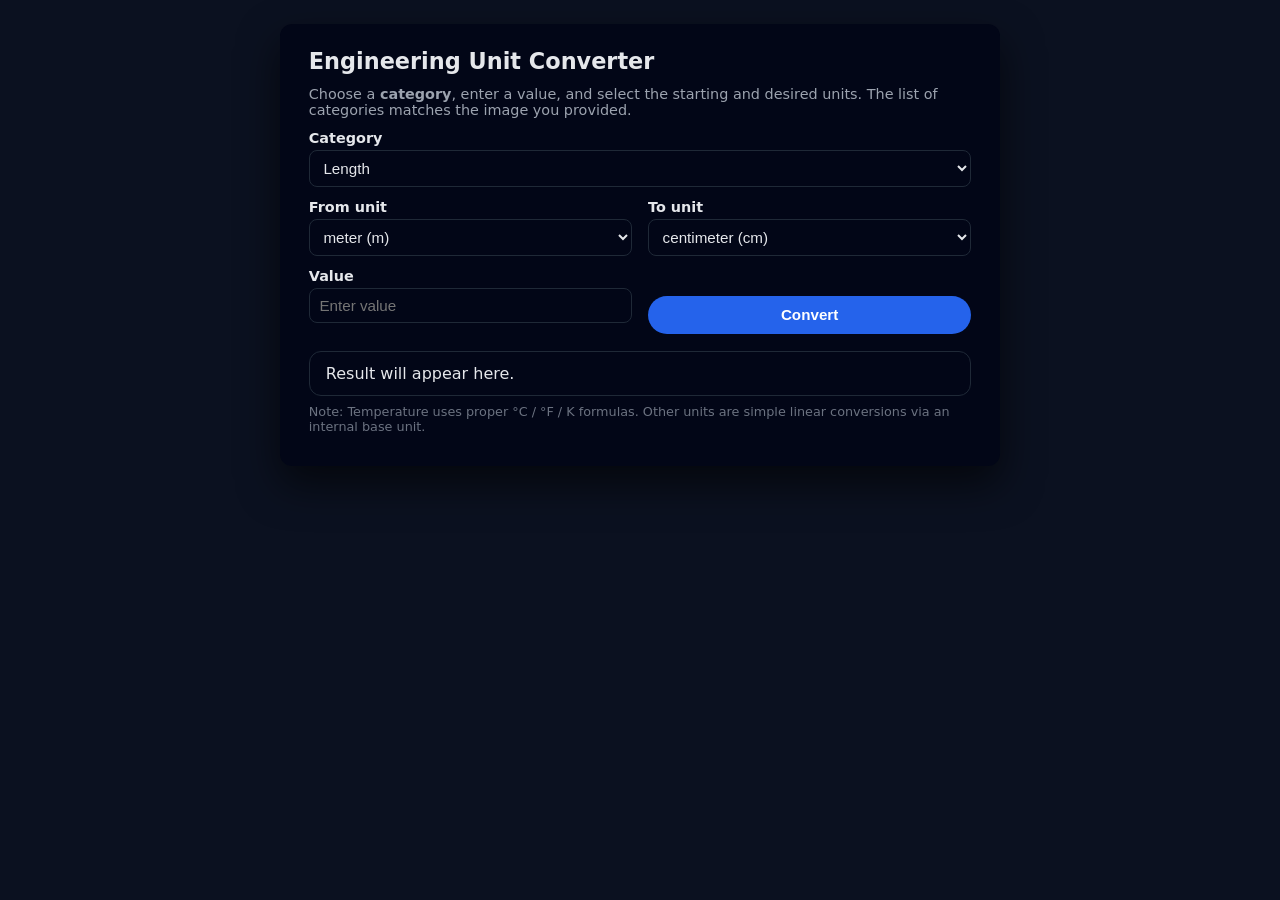
==== index.html @ 16a9c115 "Rename unit_converter to index.html" ====
<!doctype html>
<html lang="en">
<head>
  <meta charset="utf-8" />
  <title>Unit Converter</title>
  <meta name="viewport" content="width=device-width, initial-scale=1" />
  <style>
    * { box-sizing: border-box; }
    body {
      font-family: system-ui, -apple-system, BlinkMacSystemFont, "Segoe UI", sans-serif;
      background: #0b1120;
      color: #e5e7eb;
      margin: 0;
      padding: 1.5rem;
      display: flex;
      justify-content: center;
    }
    .app {
      width: 100%;
      max-width: 720px;
      background: #020617;
      border-radius: 12px;
      padding: 1.5rem 1.8rem 2rem;
      box-shadow: 0 18px 40px rgba(0,0,0,0.6);
    }
    h1 {
      font-size: 1.4rem;
      margin-top: 0;
      margin-bottom: 0.75rem;
    }
    p {
      margin-top: 0;
      margin-bottom: 0.75rem;
      font-size: 0.9rem;
      color: #9ca3af;
    }
    label {
      font-size: 0.9rem;
      font-weight: 600;
      display: block;
      margin-bottom: 0.25rem;
      color: #e5e7eb;
    }
    select, input {
      width: 100%;
      padding: 0.5rem 0.6rem;
      border-radius: 0.5rem;
      border: 1px solid #1f2937;
      background: #020617;
      color: #e5e7eb;
      margin-bottom: 0.75rem;
      font-size: 0.95rem;
    }
    select:focus, input:focus {
      outline: 2px solid #2563eb;
      outline-offset: 1px;
      border-color: transparent;
    }
    .row {
      display: grid;
      grid-template-columns: repeat(2, minmax(0, 1fr));
      gap: 1rem;
    }
    button {
      margin-top: 0.5rem;
      width: 100%;
      padding: 0.65rem 1rem;
      border-radius: 999px;
      border: none;
      background: #2563eb;
      color: white;
      font-weight: 600;
      cursor: pointer;
      font-size: 0.95rem;
    }
    button:hover {
      background: #1d4ed8;
    }
    .result {
      margin-top: 1rem;
      padding: 0.75rem 1rem;
      border-radius: 0.75rem;
      background: #020617;
      border: 1px solid #1f2937;
      font-size: 1rem;
    }
    .error {
      color: #fca5a5;
      margin-top: 0.5rem;
      font-size: 0.9rem;
    }
    .muted {
      font-size: 0.8rem;
      color: #6b7280;
      margin-top: 0.4rem;
    }
  </style>
</head>
<body>
  <div class="app">
    <h1>Engineering Unit Converter</h1>
    <p>
      Choose a <strong>category</strong>, enter a value, and select the starting
      and desired units. The list of categories matches the image you provided.
    </p>

    <label for="category">Category</label>
    <select id="category"></select>

    <div class="row">
      <div>
        <label for="fromUnit">From unit</label>
        <select id="fromUnit"></select>
      </div>
      <div>
        <label for="toUnit">To unit</label>
        <select id="toUnit"></select>
      </div>
    </div>

    <div class="row">
      <div>
        <label for="value">Value</label>
        <input id="value" type="number" step="any" placeholder="Enter value" />
      </div>
      <div>
        <label>&nbsp;</label>
        <button id="convertBtn">Convert</button>
      </div>
    </div>

    <div id="result" class="result">Result will appear here.</div>
    <div id="error" class="error"></div>
    <div class="muted">
      Note: Temperature uses proper °C / °F / K formulas. Other units are
      simple linear conversions via an internal base unit.
    </div>
  </div>

  <script>
    // Conversion data:
    // For each category:
    // - base: name of the base unit
    // - units: { key: { label, factor } } where value_in_base = value * factor
    // For temperature we handle separately with formulas because of offsets.

    const data = {
      "Length": {
        base: "meter",
        units: {
          m:   { label: "meter (m)",           factor: 1 },
          cm:  { label: "centimeter (cm)",     factor: 0.01 },
          mm:  { label: "millimeter (mm)",     factor: 0.001 },
          km:  { label: "kilometer (km)",      factor: 1000 },
          in:  { label: "inch (in)",           factor: 0.0254 },
          ft:  { label: "foot (ft)",           factor: 0.3048 }
        }
      },

      "Mass": {
        base: "kilogram",
        units: {
          kg: { label: "kilogram (kg)", factor: 1 },
          g:  { label: "gram (g)",      factor: 0.001 },
          lb: { label: "pound (lb)",    factor: 0.45359237 },
          ton:{ label: "metric ton (t)",factor: 1000 }
        }
      },

      "Volume": {
        base: "cubic meter",
        units: {
          "m3":   { label: "cubic meter (m³)",         factor: 1 },
          "L":    { label: "liter (L)",                factor: 0.001 },
          "mL":   { label: "milliliter (mL)",          factor: 0.000001 },
          "ft3":  { label: "cubic foot (ft³)",         factor: 0.0283168466 },
          "gal":  { label: "US gallon (gal)",          factor: 0.00378541178 }
        }
      },

      "Time": {
        base: "second",
        units: {
          s:  { label: "second (s)",   factor: 1 },
          min:{ label: "minute (min)", factor: 60 },
          h:  { label: "hour (h)",     factor: 3600 },
          day:{ label: "day",          factor: 86400 }
        }
      },

      "Velocity, Speed": {
        base: "meter per second",
        units: {
          "m/s":  { label: "meter per second (m/s)", factor: 1 },
          "km/h": { label: "kilometer per hour (km/h)", factor: 0.277777778 },
          "ft/s": { label: "foot per second (ft/s)", factor: 0.3048 },
          "mph":  { label: "mile per hour (mph)",    factor: 0.44704 }
        }
      },

      "Acceleration": {
        base: "meter per second squared",
        units: {
          "m/s2": { label: "meter per second² (m/s²)", factor: 1 },
          "ft/s2":{ label: "foot per second² (ft/s²)", factor: 0.3048 },
          "g":    { label: "standard gravity (g)",     factor: 9.80665 }
        }
      },

      "Area": {
        base: "square meter",
        units: {
          "m2":  { label: "square meter (m²)",   factor: 1 },
          "cm2": { label: "square centimeter (cm²)", factor: 0.0001 },
          "mm2": { label: "square millimeter (mm²)", factor: 0.000001 },
          "ft2": { label: "square foot (ft²)",   factor: 0.09290304 },
          "ha":  { label: "hectare (ha)",        factor: 10000 }
        }
      },

      "Density": {
        base: "kilogram per cubic meter",
        units: {
          "kg/m3": { label: "kg/m³", factor: 1 },
          "g/cm3": { label: "g/cm³", factor: 1000 },
          "lb/ft3":{ label: "lb/ft³",factor: 16.0184634 }
        }
      },

      "Energy, Work": {
        base: "joule",
        units: {
          J:   { label: "joule (J)",        factor: 1 },
          kJ:  { label: "kilojoule (kJ)",   factor: 1000 },
          Wh:  { label: "watt-hour (Wh)",   factor: 3600 },
          kWh: { label: "kilowatt-hour (kWh)", factor: 3_600_000 },
          cal: { label: "calorie (cal)",    factor: 4.184 }
        }
      },

      "Force": {
        base: "newton",
        units: {
          N:  { label: "newton (N)",        factor: 1 },
          kN: { label: "kilonewton (kN)",   factor: 1000 },
          lbf:{ label: "pound-force (lbf)", factor: 4.44822162 }
        }
      },

      "Mass Flow": {
        base: "kilogram per second",
        units: {
          "kg/s": { label: "kg/s", factor: 1 },
          "kg/h": { label: "kg/h", factor: 1/3600 },
          "lb/s": { label: "lb/s", factor: 0.45359237 },
          "lb/h": { label: "lb/h", factor: 0.45359237/3600 }
        }
      },

      "Volume Flow": {
        base: "cubic meter per second",
        units: {
          "m3/s":  { label: "m³/s", factor: 1 },
          "m3/h":  { label: "m³/h", factor: 1/3600 },
          "L/s":   { label: "L/s",  factor: 0.001 },
          "L/min": { label: "L/min",factor: 0.001/60 },
          "gpm":   { label: "US gallon per minute (gpm)", factor: 0.00378541178/60 }
        }
      },

      "Power, Heat Flow, Duty": {
        base: "watt",
        units: {
          W:   { label: "watt (W)",      factor: 1 },
          kW:  { label: "kilowatt (kW)", factor: 1000 },
          MW:  { label: "megawatt (MW)", factor: 1_000_000 },
          hp:  { label: "horsepower (hp)", factor: 745.699872 }
        }
      },

      "Pressure": {
        base: "pascal",
        units: {
          Pa:   { label: "pascal (Pa)",       factor: 1 },
          kPa:  { label: "kilopascal (kPa)",  factor: 1000 },
          bar:  { label: "bar",               factor: 100000 },
          atm:  { label: "standard atmosphere (atm)", factor: 101325 },
          psi:  { label: "pound per square inch (psi)", factor: 6894.75729 }
        }
      },

      "Temperature Difference": {
        base: "kelvin difference",
        units: {
          K:  { label: "kelvin (K)",  factor: 1 },
          C:  { label: "degree Celsius (°C)", factor: 1 },
          F:  { label: "degree Fahrenheit (°F)", factor: 5/9 } // ΔF = 9/5 ΔC
        }
      },

      "Surface Density": {
        base: "kilogram per square meter",
        units: {
          "kg/m2": { label: "kg/m²", factor: 1 },
          "g/cm2": { label: "g/cm²", factor: 10 },
          "lb/ft2":{ label: "lb/ft²",factor: 4.88242764 }
        }
      },

      "Surface Tension": {
        base: "newton per meter",
        units: {
          "N/m":  { label: "N/m",  factor: 1 },
          "mN/m": { label: "mN/m", factor: 0.001 },
          "dyne/cm": { label: "dyne/cm", factor: 0.001 } // 1 dyne/cm = 0.001 N/m
        }
      },

      "Viscosity (Dynamic)": {
        base: "pascal second",
        units: {
          "Pa·s": { label: "Pa·s", factor: 1 },
          "mPa·s":{ label: "mPa·s", factor: 0.001 },
          "cP":   { label: "centipoise (cP)", factor: 0.001 }
        }
      },

      "Viscosity (Kinematic)": {
        base: "square meter per second",
        units: {
          "m2/s": { label: "m²/s", factor: 1 },
          "cSt":  { label: "centistokes (cSt)", factor: 1e-6 }
        }
      },

      "Heat Capacity, Entropy": {
        base: "joule per kilogram kelvin",
        units: {
          "J/(kg·K)":  { label: "J/(kg·K)", factor: 1 },
          "kJ/(kg·K)": { label: "kJ/(kg·K)", factor: 1000 },
          "Btu/(lb·°F)": { label: "Btu/(lb·°F)", factor: 4186.8/0.45359237/1.8 } // approx
        }
      },

      "Heat Conductivity": {
        base: "watt per meter kelvin",
        units: {
          "W/(m·K)":  { label: "W/(m·K)", factor: 1 },
          "kW/(m·K)": { label: "kW/(m·K)", factor: 1000 },
          "Btu/(h·ft·°F)": { label: "Btu/(h·ft·°F)", factor: 1.730735e0 } // approx
        }
      },

      "Heat Exchanged, Enthalpy": {
        base: "joule",
        units: {
          J:   { label: "joule (J)",      factor: 1 },
          kJ:  { label: "kilojoule (kJ)", factor: 1000 },
          Btu: { label: "Btu",            factor: 1055.06 }
        }
      },

      "Heat Transfer, Radiation": {
        base: "watt",
        units: {
          W:  { label: "watt (W)",      factor: 1 },
          kW: { label: "kilowatt (kW)", factor: 1000 },
          "Btu/h": { label: "Btu per hour (Btu/h)", factor: 0.29307107 }
        }
      },

      "Heat Resistance, Fouling": {
        base: "square meter kelvin per watt",
        units: {
          "m2·K/W":   { label: "m²·K/W", factor: 1 },
          "ft2·°F·h/Btu": { label: "ft²·°F·h/Btu", factor: 0.1761 } // approx
        }
      },

      "Pressure Drop / Length": {
        base: "pascal per meter",
        units: {
          "Pa/m": { label: "Pa/m", factor: 1 },
          "kPa/m":{ label: "kPa/m",factor: 1000 },
          "psi/ft":{ label: "psi/ft", factor: 6894.75729/0.3048 }
        }
      },

      "Light": {
        base: "lux",
        units: {
          lx: { label: "lux (lx)", factor: 1 },
          "lm/m2": { label: "lumen per m² (lm/m²)", factor: 1 },
          fc: { label: "foot-candle (fc)", factor: 10.7639104 }
        }
      },

      "Angle": {
        base: "radian",
        units: {
          rad: { label: "radian (rad)", factor: 1 },
          deg: { label: "degree (°)",  factor: Math.PI / 180 },
          grad:{ label: "gradian (gon)", factor: Math.PI / 200 }
        }
      }
    };

    // Temperature (absolute) is handled specially.
    const temperatureUnits = ["°C", "°F", "K"];
    function convertTemperature(value, from, to) {
      let kelvin;
      if (from === "°C") kelvin = value + 273.15;
      else if (from === "°F") kelvin = (value - 32) * 5/9 + 273.15;
      else if (from === "K") kelvin = value;
      else throw new Error("Unknown temperature unit");

      if (to === "°C") return kelvin - 273.15;
      if (to === "°F") return (kelvin - 273.15) * 9/5 + 32;
      if (to === "K")  return kelvin;
      throw new Error("Unknown temperature unit");
    }

    const categorySelect = document.getElementById("category");
    const fromSelect = document.getElementById("fromUnit");
    const toSelect = document.getElementById("toUnit");
    const valueInput = document.getElementById("value");
    const resultDiv = document.getElementById("result");
    const errorDiv = document.getElementById("error");
    const convertBtn = document.getElementById("convertBtn");

    const allCategories = [
      "Acceleration",
      "Amount of Substance",     // placeholder (no units yet)
      "Angle",
      "Area",
      "Density",
      "Energy, Work",
      "Force",
      "Heat Capacity, Entropy",
      "Heat Conductivity",
      "Heat Exchanged, Enthalpy",
      "Heat Transfer, Radiation",
      "Heat Resistance, Fouling",
      "Heat Transfer",
      "Length",
      "Light",
      "Mass",
      "Mass Flow",
      "Power, Heat Flow, Duty",
      "Pressure",
      "Pressure Drop / Length",
      "Surface Density",
      "Surface Tension",
      "Temperature",
      "Temperature Difference",
      "Time",
      "Velocity, Speed",
      "Viscosity (Dynamic)",
      "Viscosity (Kinematic)",
      "Volume",
      "Volume Flow"
    ];

    // Populate category dropdown
    for (const cat of allCategories) {
      const opt = document.createElement("option");
      opt.value = cat;
      opt.textContent = cat;
      categorySelect.appendChild(opt);
    }

    function populateUnits() {
      const category = categorySelect.value;
      fromSelect.innerHTML = "";
      toSelect.innerHTML = "";
      errorDiv.textContent = "";

      let unitsObj;

      if (category === "Temperature") {
        unitsObj = {};
        for (const u of temperatureUnits) {
          unitsObj[u] = { label: u, factor: 1 };
        }
      } else if (data[category]) {
        unitsObj = data[category].units;
      } else {
        // For categories we haven't filled: show simple "N/A"
        unitsObj = { placeholder: { label: "No units defined (demo only)", factor: 1 } };
      }

      for (const key in unitsObj) {
        const { label } = unitsObj[key];
        const opt1 = document.createElement("option");
        const opt2 = document.createElement("option");
        opt1.value = key;
        opt2.value = key;
        opt1.textContent = label;
        opt2.textContent = label;
        fromSelect.appendChild(opt1);
        toSelect.appendChild(opt2);
      }

      // default: different from/to unit if possible
      if (toSelect.options.length > 1) {
        toSelect.selectedIndex = 1;
      }
    }

    categorySelect.addEventListener("change", populateUnits);

    function convert() {
      const category = categorySelect.value;
      const from = fromSelect.value;
      const to = toSelect.value;
      const rawValue = valueInput.value;

      errorDiv.textContent = "";

      if (!rawValue) {
        errorDiv.textContent = "Please enter a value.";
        return;
      }

      const value = Number(rawValue);
      if (!Number.isFinite(value)) {
        errorDiv.textContent = "Invalid numeric value.";
        return;
      }

      let result;

      try {
        if (category === "Temperature") {
          result = convertTemperature(value, from, to);
        } else {
          const catData = data[category];
          if (!catData || !catData.units[from] || !catData.units[to]) {
            errorDiv.textContent = "No conversion defined for this category yet.";
            return;
          }
          const fromFactor = catData.units[from].factor;
          const toFactor = catData.units[to].factor;

          const valueInBase = value * fromFactor;
          result = valueInBase / toFactor;
        }
      } catch (e) {
        console.error(e);
        errorDiv.textContent = "Conversion error: " + e.message;
        return;
      }

      resultDiv.textContent = `${value} ${from} = ${result.toPrecision(8)} ${to}`;
    }

    convertBtn.addEventListener("click", convert);
    valueInput.addEventListener("keydown", (e) => {
      if (e.key === "Enter") convert();
    });

    // Initialize UI
    categorySelect.value = "Length";
    populateUnits();
  </script>
</body>
</html>
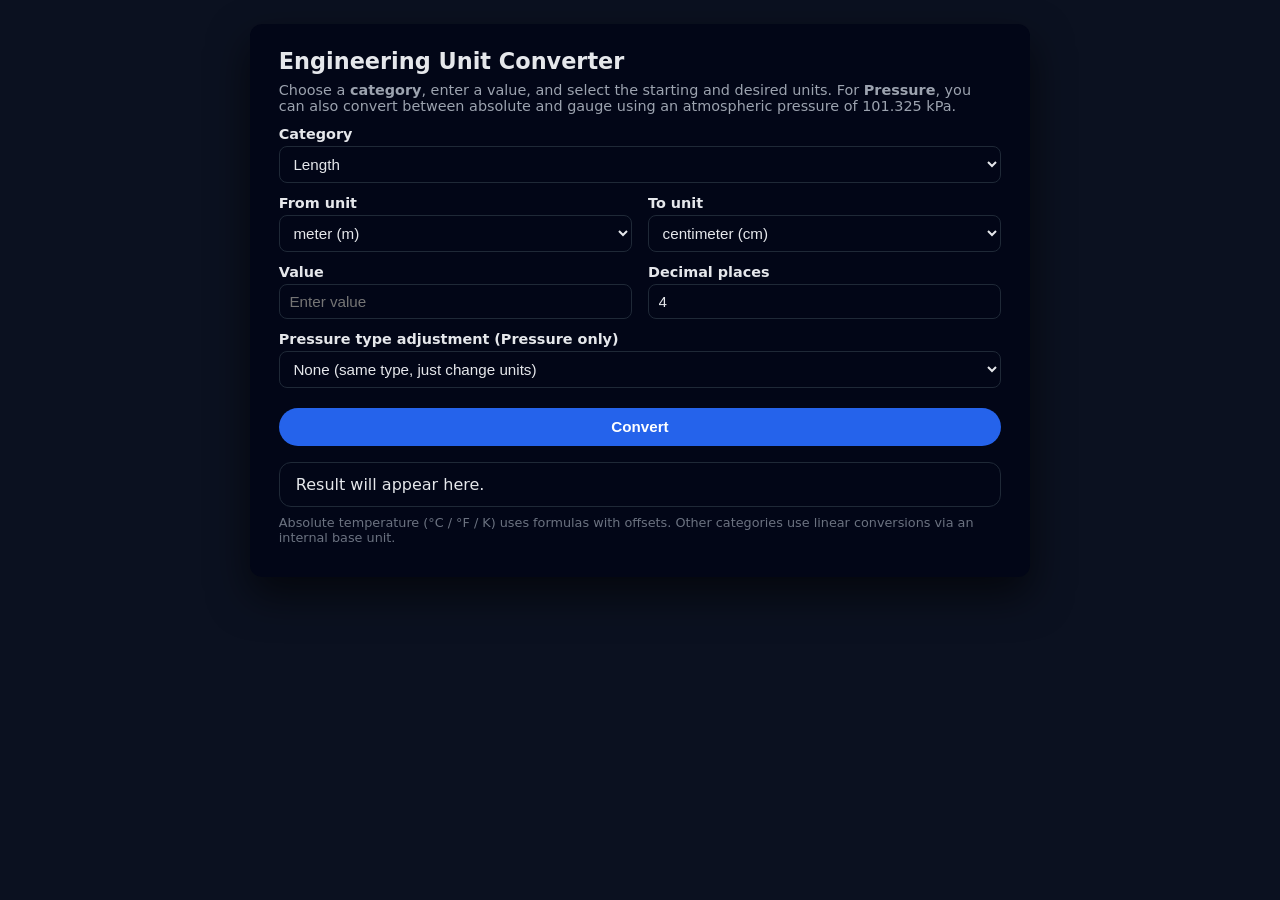
==== commit 82ef39cb: "Update index.html" ====
--- a/index.html
+++ b/index.html
@@ -2,7 +2,7 @@
 <html lang="en">
 <head>
   <meta charset="utf-8" />
-  <title>Unit Converter</title>
+  <title>Engineering Unit Converter</title>
   <meta name="viewport" content="width=device-width, initial-scale=1" />
   <style>
     * { box-sizing: border-box; }
@@ -17,7 +17,7 @@
     }
     .app {
       width: 100%;
-      max-width: 720px;
+      max-width: 780px;
       background: #020617;
       border-radius: 12px;
       padding: 1.5rem 1.8rem 2rem;
@@ -26,7 +26,7 @@
     h1 {
       font-size: 1.4rem;
       margin-top: 0;
-      margin-bottom: 0.75rem;
+      margin-bottom: 0.5rem;
     }
     p {
       margin-top: 0;
@@ -73,9 +73,7 @@
       cursor: pointer;
       font-size: 0.95rem;
     }
-    button:hover {
-      background: #1d4ed8;
-    }
+    button:hover { background: #1d4ed8; }
     .result {
       margin-top: 1rem;
       padding: 0.75rem 1rem;
@@ -101,7 +99,8 @@
     <h1>Engineering Unit Converter</h1>
     <p>
       Choose a <strong>category</strong>, enter a value, and select the starting
-      and desired units. The list of categories matches the image you provided.
+      and desired units. For <strong>Pressure</strong>, you can also convert
+      between absolute and gauge using an atmospheric pressure of 101.325 kPa.
     </p>
 
     <label for="category">Category</label>
@@ -124,27 +123,33 @@
         <input id="value" type="number" step="any" placeholder="Enter value" />
       </div>
       <div>
-        <label>&nbsp;</label>
-        <button id="convertBtn">Convert</button>
+        <label for="decimals">Decimal places</label>
+        <input id="decimals" type="number" min="0" max="10" value="4" />
       </div>
     </div>
+
+    <label for="pressureMode">Pressure type adjustment (Pressure only)</label>
+    <select id="pressureMode">
+      <option value="none">None (same type, just change units)</option>
+      <option value="abs-to-gage">Absolute → Gauge</option>
+      <option value="gage-to-abs">Gauge → Absolute</option>
+    </select>
+
+    <button id="convertBtn">Convert</button>
 
     <div id="result" class="result">Result will appear here.</div>
     <div id="error" class="error"></div>
     <div class="muted">
-      Note: Temperature uses proper °C / °F / K formulas. Other units are
-      simple linear conversions via an internal base unit.
+      Absolute temperature (°C / °F / K) uses formulas with offsets. Other
+      categories use linear conversions via an internal base unit.
     </div>
   </div>
 
   <script>
-    // Conversion data:
-    // For each category:
-    // - base: name of the base unit
-    // - units: { key: { label, factor } } where value_in_base = value * factor
-    // For temperature we handle separately with formulas because of offsets.
+    // --- Conversion data ----------------------------------------------------
 
     const data = {
+      // MECHANICAL / BASIC
       "Length": {
         base: "meter",
         units: {
@@ -153,7 +158,9 @@
           mm:  { label: "millimeter (mm)",     factor: 0.001 },
           km:  { label: "kilometer (km)",      factor: 1000 },
           in:  { label: "inch (in)",           factor: 0.0254 },
-          ft:  { label: "foot (ft)",           factor: 0.3048 }
+          ft:  { label: "foot (ft)",           factor: 0.3048 },
+          yd:  { label: "yard (yd)",           factor: 0.9144 },
+          mi:  { label: "mile (mi)",           factor: 1609.344 }
         }
       },
 
@@ -162,7 +169,9 @@
         units: {
           kg: { label: "kilogram (kg)", factor: 1 },
           g:  { label: "gram (g)",      factor: 0.001 },
+          mg: { label: "milligram (mg)",factor: 0.000001 },
           lb: { label: "pound (lb)",    factor: 0.45359237 },
+          oz: { label: "ounce (oz)",    factor: 0.028349523125 },
           ton:{ label: "metric ton (t)",factor: 1000 }
         }
       },
@@ -170,40 +179,13 @@
       "Volume": {
         base: "cubic meter",
         units: {
-          "m3":   { label: "cubic meter (m³)",         factor: 1 },
-          "L":    { label: "liter (L)",                factor: 0.001 },
-          "mL":   { label: "milliliter (mL)",          factor: 0.000001 },
-          "ft3":  { label: "cubic foot (ft³)",         factor: 0.0283168466 },
-          "gal":  { label: "US gallon (gal)",          factor: 0.00378541178 }
-        }
-      },
-
-      "Time": {
-        base: "second",
-        units: {
-          s:  { label: "second (s)",   factor: 1 },
-          min:{ label: "minute (min)", factor: 60 },
-          h:  { label: "hour (h)",     factor: 3600 },
-          day:{ label: "day",          factor: 86400 }
-        }
-      },
-
-      "Velocity, Speed": {
-        base: "meter per second",
-        units: {
-          "m/s":  { label: "meter per second (m/s)", factor: 1 },
-          "km/h": { label: "kilometer per hour (km/h)", factor: 0.277777778 },
-          "ft/s": { label: "foot per second (ft/s)", factor: 0.3048 },
-          "mph":  { label: "mile per hour (mph)",    factor: 0.44704 }
-        }
-      },
-
-      "Acceleration": {
-        base: "meter per second squared",
-        units: {
-          "m/s2": { label: "meter per second² (m/s²)", factor: 1 },
-          "ft/s2":{ label: "foot per second² (ft/s²)", factor: 0.3048 },
-          "g":    { label: "standard gravity (g)",     factor: 9.80665 }
+          "m3":   { label: "cubic meter (m³)",   factor: 1 },
+          "L":    { label: "liter (L)",          factor: 0.001 },
+          "mL":   { label: "milliliter (mL)",    factor: 0.000001 },
+          "ft3":  { label: "cubic foot (ft³)",   factor: 0.028316846592 },
+          "in3":  { label: "cubic inch (in³)",   factor: 0.000016387064 },
+          "gal":  { label: "US gallon (gal)",    factor: 0.003785411784 },
+          "qt":   { label: "US quart (qt)",      factor: 0.000946352946 }
         }
       },
 
@@ -214,19 +196,41 @@
           "cm2": { label: "square centimeter (cm²)", factor: 0.0001 },
           "mm2": { label: "square millimeter (mm²)", factor: 0.000001 },
           "ft2": { label: "square foot (ft²)",   factor: 0.09290304 },
+          "in2": { label: "square inch (in²)",   factor: 0.00064516 },
           "ha":  { label: "hectare (ha)",        factor: 10000 }
         }
       },
 
-      "Density": {
-        base: "kilogram per cubic meter",
-        units: {
-          "kg/m3": { label: "kg/m³", factor: 1 },
-          "g/cm3": { label: "g/cm³", factor: 1000 },
-          "lb/ft3":{ label: "lb/ft³",factor: 16.0184634 }
-        }
-      },
-
+      "Time": {
+        base: "second",
+        units: {
+          s:   { label: "second (s)",   factor: 1 },
+          min: { label: "minute (min)", factor: 60 },
+          h:   { label: "hour (h)",     factor: 3600 },
+          day: { label: "day",          factor: 86400 }
+        }
+      },
+
+      "Velocity, Speed": {
+        base: "meter per second",
+        units: {
+          "m/s":  { label: "meter per second (m/s)", factor: 1 },
+          "km/h": { label: "kilometer per hour (km/h)", factor: 1000/3600 },
+          "ft/s": { label: "foot per second (ft/s)", factor: 0.3048 },
+          "mph":  { label: "mile per hour (mph)",    factor: 1609.344/3600 }
+        }
+      },
+
+      "Acceleration": {
+        base: "meter per second squared",
+        units: {
+          "m/s2": { label: "meter per second² (m/s²)", factor: 1 },
+          "ft/s2":{ label: "foot per second² (ft/s²)", factor: 0.3048 },
+          "g":    { label: "standard gravity (g)",     factor: 9.80665 }
+        }
+      },
+
+      // THERMO / HEAT
       "Energy, Work": {
         base: "joule",
         units: {
@@ -234,16 +238,105 @@
           kJ:  { label: "kilojoule (kJ)",   factor: 1000 },
           Wh:  { label: "watt-hour (Wh)",   factor: 3600 },
           kWh: { label: "kilowatt-hour (kWh)", factor: 3_600_000 },
-          cal: { label: "calorie (cal)",    factor: 4.184 }
-        }
-      },
-
-      "Force": {
-        base: "newton",
-        units: {
-          N:  { label: "newton (N)",        factor: 1 },
-          kN: { label: "kilonewton (kN)",   factor: 1000 },
-          lbf:{ label: "pound-force (lbf)", factor: 4.44822162 }
+          cal: { label: "calorie (cal)",    factor: 4.184 },
+          kcal:{ label: "kilocalorie (kcal)", factor: 4184 },
+          Btu: { label: "Btu (IT)",         factor: 1055.05585262 }
+        }
+      },
+
+      "Heat Capacity, Entropy": {
+        // specific heat capacity per mass
+        base: "joule per kilogram kelvin",
+        units: {
+          "J/(kg·K)":  { label: "J/(kg·K)", factor: 1 },
+          "kJ/(kg·K)": { label: "kJ/(kg·K)", factor: 1000 },
+          "Btu/(lb·°F)": {
+            label: "Btu/(lb·°F)",
+            factor: 4186.8    // 1 Btu/(lb·°F) ≈ 4186.8 J/(kg·K)
+          }
+        }
+      },
+
+      "Heat Conductivity": {
+        // thermal conductivity
+        base: "watt per meter kelvin",
+        units: {
+          "W/(m·K)":   { label: "W/(m·K)", factor: 1 },
+          "kW/(m·K)":  { label: "kW/(m·K)", factor: 1000 },
+          "Btu/(h·ft·°F)": {
+            label: "Btu/(h·ft·°F)",
+            // 1 Btu/(h·ft·°F) ≈ 1.730735 W/(m·K)
+            factor: 1.730735
+          }
+        }
+      },
+
+      "Heat Resistance, Fouling": {
+        // thermal resistance / fouling factor
+        base: "square meter kelvin per watt",
+        units: {
+          "m2·K/W": { label: "m²·K/W", factor: 1 },
+          "ft2·h·°F/Btu": {
+            label: "ft²·h·°F/Btu",
+            // 1 ft²·h·°F/Btu ≈ 0.1761101838 m²·K/W
+            factor: 0.1761101838
+          }
+        }
+      },
+
+      // Enthalpy-like (energy per mass)
+      "Heat Exchanged, Enthalpy": {
+        base: "joule per kilogram",
+        units: {
+          "J/kg":   { label: "J/kg", factor: 1 },
+          "kJ/kg":  { label: "kJ/kg", factor: 1000 },
+          "Btu/lb": { label: "Btu/lb",
+            factor: 1055.05585262 / 0.45359237 }
+        }
+      },
+
+      // FLUID / TRANSPORT
+      "Density": {
+        base: "kilogram per cubic meter",
+        units: {
+          "kg/m3": { label: "kg/m³", factor: 1 },
+          "g/cm3": { label: "g/cm³", factor: 1000 },
+          "lb/ft3":{ label: "lb/ft³",factor: 16.01846337396 }
+        }
+      },
+
+      "Surface Density": {
+        base: "kilogram per square meter",
+        units: {
+          "kg/m2": { label: "kg/m²", factor: 1 },
+          "g/cm2": { label: "g/cm²", factor: 10 },
+          "lb/ft2":{ label: "lb/ft²",factor: 4.88242763638 }
+        }
+      },
+
+      "Surface Tension": {
+        base: "newton per meter",
+        units: {
+          "N/m":  { label: "N/m",  factor: 1 },
+          "mN/m": { label: "mN/m", factor: 0.001 },
+          "dyne/cm": { label: "dyne/cm", factor: 0.001 }
+        }
+      },
+
+      "Viscosity (Dynamic)": {
+        base: "pascal second",
+        units: {
+          "Pa·s": { label: "Pa·s", factor: 1 },
+          "mPa·s":{ label: "mPa·s", factor: 0.001 },
+          "cP":   { label: "centipoise (cP)", factor: 0.001 } // 1 cP = 1 mPa·s
+        }
+      },
+
+      "Viscosity (Kinematic)": {
+        base: "square meter per second",
+        units: {
+          "m2/s": { label: "m²/s", factor: 1 },
+          "cSt":  { label: "centistokes (cSt)", factor: 1e-6 }
         }
       },
 
@@ -264,17 +357,16 @@
           "m3/h":  { label: "m³/h", factor: 1/3600 },
           "L/s":   { label: "L/s",  factor: 0.001 },
           "L/min": { label: "L/min",factor: 0.001/60 },
-          "gpm":   { label: "US gallon per minute (gpm)", factor: 0.00378541178/60 }
-        }
-      },
-
-      "Power, Heat Flow, Duty": {
-        base: "watt",
-        units: {
-          W:   { label: "watt (W)",      factor: 1 },
-          kW:  { label: "kilowatt (kW)", factor: 1000 },
-          MW:  { label: "megawatt (MW)", factor: 1_000_000 },
-          hp:  { label: "horsepower (hp)", factor: 745.699872 }
+          "gpm":   { label: "US gallon per minute (gpm)", factor: 0.003785411784/60 }
+        }
+      },
+
+      "Force": {
+        base: "newton",
+        units: {
+          N:  { label: "newton (N)",        factor: 1 },
+          kN: { label: "kilonewton (kN)",   factor: 1000 },
+          lbf:{ label: "pound‑force (lbf)", factor: 4.4482216152605 }
         }
       },
 
@@ -283,106 +375,10 @@
         units: {
           Pa:   { label: "pascal (Pa)",       factor: 1 },
           kPa:  { label: "kilopascal (kPa)",  factor: 1000 },
+          MPa:  { label: "megapascal (MPa)",  factor: 1_000_000 },
           bar:  { label: "bar",               factor: 100000 },
           atm:  { label: "standard atmosphere (atm)", factor: 101325 },
-          psi:  { label: "pound per square inch (psi)", factor: 6894.75729 }
-        }
-      },
-
-      "Temperature Difference": {
-        base: "kelvin difference",
-        units: {
-          K:  { label: "kelvin (K)",  factor: 1 },
-          C:  { label: "degree Celsius (°C)", factor: 1 },
-          F:  { label: "degree Fahrenheit (°F)", factor: 5/9 } // ΔF = 9/5 ΔC
-        }
-      },
-
-      "Surface Density": {
-        base: "kilogram per square meter",
-        units: {
-          "kg/m2": { label: "kg/m²", factor: 1 },
-          "g/cm2": { label: "g/cm²", factor: 10 },
-          "lb/ft2":{ label: "lb/ft²",factor: 4.88242764 }
-        }
-      },
-
-      "Surface Tension": {
-        base: "newton per meter",
-        units: {
-          "N/m":  { label: "N/m",  factor: 1 },
-          "mN/m": { label: "mN/m", factor: 0.001 },
-          "dyne/cm": { label: "dyne/cm", factor: 0.001 } // 1 dyne/cm = 0.001 N/m
-        }
-      },
-
-      "Viscosity (Dynamic)": {
-        base: "pascal second",
-        units: {
-          "Pa·s": { label: "Pa·s", factor: 1 },
-          "mPa·s":{ label: "mPa·s", factor: 0.001 },
-          "cP":   { label: "centipoise (cP)", factor: 0.001 }
-        }
-      },
-
-      "Viscosity (Kinematic)": {
-        base: "square meter per second",
-        units: {
-          "m2/s": { label: "m²/s", factor: 1 },
-          "cSt":  { label: "centistokes (cSt)", factor: 1e-6 }
-        }
-      },
-
-      "Heat Capacity, Entropy": {
-        base: "joule per kilogram kelvin",
-        units: {
-          "J/(kg·K)":  { label: "J/(kg·K)", factor: 1 },
-          "kJ/(kg·K)": { label: "kJ/(kg·K)", factor: 1000 },
-          "Btu/(lb·°F)": { label: "Btu/(lb·°F)", factor: 4186.8/0.45359237/1.8 } // approx
-        }
-      },
-
-      "Heat Conductivity": {
-        base: "watt per meter kelvin",
-        units: {
-          "W/(m·K)":  { label: "W/(m·K)", factor: 1 },
-          "kW/(m·K)": { label: "kW/(m·K)", factor: 1000 },
-          "Btu/(h·ft·°F)": { label: "Btu/(h·ft·°F)", factor: 1.730735e0 } // approx
-        }
-      },
-
-      "Heat Exchanged, Enthalpy": {
-        base: "joule",
-        units: {
-          J:   { label: "joule (J)",      factor: 1 },
-          kJ:  { label: "kilojoule (kJ)", factor: 1000 },
-          Btu: { label: "Btu",            factor: 1055.06 }
-        }
-      },
-
-      "Heat Transfer, Radiation": {
-        base: "watt",
-        units: {
-          W:  { label: "watt (W)",      factor: 1 },
-          kW: { label: "kilowatt (kW)", factor: 1000 },
-          "Btu/h": { label: "Btu per hour (Btu/h)", factor: 0.29307107 }
-        }
-      },
-
-      "Heat Resistance, Fouling": {
-        base: "square meter kelvin per watt",
-        units: {
-          "m2·K/W":   { label: "m²·K/W", factor: 1 },
-          "ft2·°F·h/Btu": { label: "ft²·°F·h/Btu", factor: 0.1761 } // approx
-        }
-      },
-
-      "Pressure Drop / Length": {
-        base: "pascal per meter",
-        units: {
-          "Pa/m": { label: "Pa/m", factor: 1 },
-          "kPa/m":{ label: "kPa/m",factor: 1000 },
-          "psi/ft":{ label: "psi/ft", factor: 6894.75729/0.3048 }
+          psi:  { label: "pound per square inch (psi)", factor: 6894.757293168 }
         }
       },
 
@@ -391,7 +387,7 @@
         units: {
           lx: { label: "lux (lx)", factor: 1 },
           "lm/m2": { label: "lumen per m² (lm/m²)", factor: 1 },
-          fc: { label: "foot-candle (fc)", factor: 10.7639104 }
+          fc: { label: "foot-candle (fc)", factor: 10.76391041671 }
         }
       },
 
@@ -402,10 +398,20 @@
           deg: { label: "degree (°)",  factor: Math.PI / 180 },
           grad:{ label: "gradian (gon)", factor: Math.PI / 200 }
         }
+      },
+
+      "Temperature Difference": {
+        base: "kelvin difference",
+        units: {
+          K:  { label: "kelvin (K)",  factor: 1 },
+          C:  { label: "degree Celsius (°C)", factor: 1 },   // ΔC = ΔK
+          F:  { label: "degree Fahrenheit (°F)", factor: 5/9 } // ΔF = 5/9 ΔK
+        }
       }
     };
 
-    // Temperature (absolute) is handled specially.
+    // --- Temperature (absolute) --------------------------------------------
+
     const temperatureUnits = ["°C", "°F", "K"];
     function convertTemperature(value, from, to) {
       let kelvin;
@@ -420,17 +426,22 @@
       throw new Error("Unknown temperature unit");
     }
 
+    // --- DOM references -----------------------------------------------------
+
     const categorySelect = document.getElementById("category");
     const fromSelect = document.getElementById("fromUnit");
     const toSelect = document.getElementById("toUnit");
     const valueInput = document.getElementById("value");
+    const decimalsInput = document.getElementById("decimals");
+    const pressureModeSelect = document.getElementById("pressureMode");
     const resultDiv = document.getElementById("result");
     const errorDiv = document.getElementById("error");
     const convertBtn = document.getElementById("convertBtn");
 
+    // Category list (from your image + new heat ones)
     const allCategories = [
       "Acceleration",
-      "Amount of Substance",     // placeholder (no units yet)
+      "Amount of Substance",   // placeholder, no units yet
       "Angle",
       "Area",
       "Density",
@@ -439,16 +450,16 @@
       "Heat Capacity, Entropy",
       "Heat Conductivity",
       "Heat Exchanged, Enthalpy",
-      "Heat Transfer, Radiation",
+      "Heat Transfer, Radiation", // not defined yet, will show message
       "Heat Resistance, Fouling",
-      "Heat Transfer",
+      "Heat Transfer",           // placeholder
       "Length",
       "Light",
       "Mass",
       "Mass Flow",
-      "Power, Heat Flow, Duty",
+      "Power, Heat Flow, Duty",  // placeholder
       "Pressure",
-      "Pressure Drop / Length",
+      "Pressure Drop / Length",  // placeholder
       "Surface Density",
       "Surface Tension",
       "Temperature",
@@ -485,7 +496,6 @@
       } else if (data[category]) {
         unitsObj = data[category].units;
       } else {
-        // For categories we haven't filled: show simple "N/A"
         unitsObj = { placeholder: { label: "No units defined (demo only)", factor: 1 } };
       }
 
@@ -501,19 +511,39 @@
         toSelect.appendChild(opt2);
       }
 
-      // default: different from/to unit if possible
       if (toSelect.options.length > 1) {
         toSelect.selectedIndex = 1;
       }
     }
 
     categorySelect.addEventListener("change", populateUnits);
+
+    // --- Conversion logic ---------------------------------------------------
+
+    const ATM_KPA = 101.325; // constant atmospheric pressure
+
+    function applyPressureMode(valueInPa, mode) {
+      // Convert internal Pa -> kPa, adjust, then back to Pa
+      const absOrGaugeKPa = valueInPa / 1000; // current value in kPa
+
+      if (mode === "abs-to-gage") {
+        const gageKPa = absOrGaugeKPa - ATM_KPA;
+        return gageKPa * 1000;
+      }
+      if (mode === "gage-to-abs") {
+        const absKPa = absOrGaugeKPa + ATM_KPA;
+        return absKPa * 1000;
+      }
+
+      return valueInPa; // no change
+    }
 
     function convert() {
       const category = categorySelect.value;
       const from = fromSelect.value;
       const to = toSelect.value;
       const rawValue = valueInput.value;
+      const pressureMode = pressureModeSelect.value;
 
       errorDiv.textContent = "";
 
@@ -526,6 +556,11 @@
       if (!Number.isFinite(value)) {
         errorDiv.textContent = "Invalid numeric value.";
         return;
+      }
+
+      let decimals = Number(decimalsInput.value);
+      if (!Number.isInteger(decimals) || decimals < 0 || decimals > 10) {
+        decimals = 4;
       }
 
       let result;
@@ -542,8 +577,13 @@
           const fromFactor = catData.units[from].factor;
           const toFactor = catData.units[to].factor;
 
-          const valueInBase = value * fromFactor;
-          result = valueInBase / toFactor;
+          let valueInBase = value * fromFactor; // go to base unit
+
+          if (category === "Pressure") {
+            valueInBase = applyPressureMode(valueInBase, pressureMode);
+          }
+
+          result = valueInBase / toFactor; // from base to target
         }
       } catch (e) {
         console.error(e);
@@ -551,7 +591,8 @@
         return;
       }
 
-      resultDiv.textContent = `${value} ${from} = ${result.toPrecision(8)} ${to}`;
+      const formatted = result.toFixed(decimals);
+      resultDiv.textContent = `${value} ${from} = ${formatted} ${to}`;
     }
 
     convertBtn.addEventListener("click", convert);
@@ -559,7 +600,7 @@
       if (e.key === "Enter") convert();
     });
 
-    // Initialize UI
+    // Initialize
     categorySelect.value = "Length";
     populateUnits();
   </script>
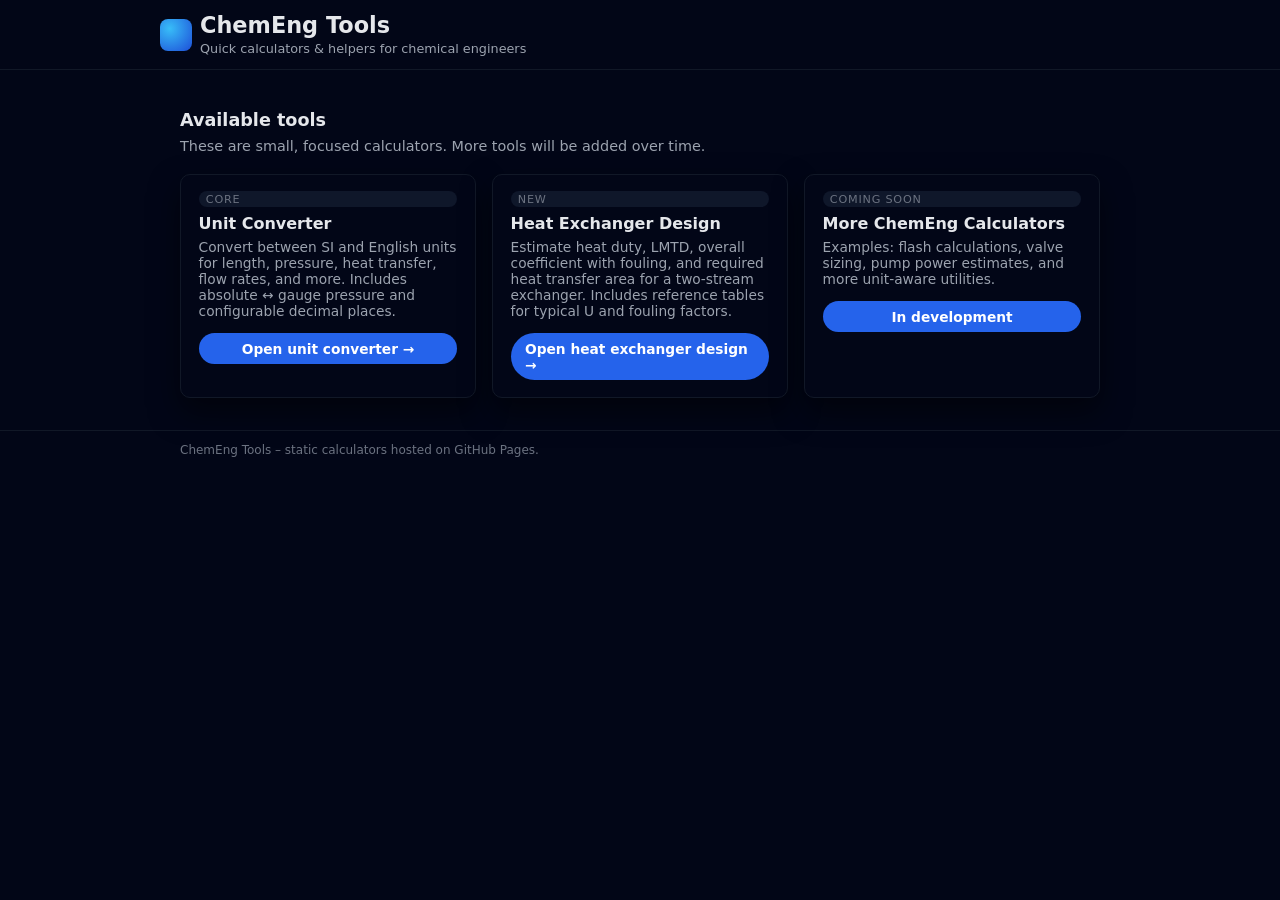
==== commit e657bd73: "Update index.html" ====
--- a/index.html
+++ b/index.html
@@ -2,607 +2,185 @@
 <html lang="en">
 <head>
   <meta charset="utf-8" />
-  <title>Engineering Unit Converter</title>
+  <title>ChemEng Tools – Home</title>
   <meta name="viewport" content="width=device-width, initial-scale=1" />
   <style>
     * { box-sizing: border-box; }
     body {
       font-family: system-ui, -apple-system, BlinkMacSystemFont, "Segoe UI", sans-serif;
-      background: #0b1120;
+      background: #020617;
       color: #e5e7eb;
       margin: 0;
-      padding: 1.5rem;
+    }
+    header {
+      border-bottom: 1px solid #111827;
+      background: #020617;
+      position: sticky;
+      top: 0;
+      z-index: 10;
+    }
+    .container {
+      max-width: 960px;
+      margin: 0 auto;
+      padding: 1rem 1.25rem 2rem;
+    }
+    .brand {
       display: flex;
-      justify-content: center;
+      align-items: center;
+      gap: 0.5rem;
+      padding: 0.75rem 0;
     }
-    .app {
-      width: 100%;
-      max-width: 780px;
-      background: #020617;
-      border-radius: 12px;
-      padding: 1.5rem 1.8rem 2rem;
-      box-shadow: 0 18px 40px rgba(0,0,0,0.6);
+    .logo {
+      width: 32px;
+      height: 32px;
+      border-radius: 8px;
+      background: radial-gradient(circle at 30% 30%, #38bdf8, #1d4ed8);
     }
     h1 {
       font-size: 1.4rem;
-      margin-top: 0;
+      margin: 0;
+    }
+    main h2 {
+      margin-top: 1.5rem;
       margin-bottom: 0.5rem;
+      font-size: 1.1rem;
     }
-    p {
-      margin-top: 0;
-      margin-bottom: 0.75rem;
+    p.subtitle {
+      margin: 0 0 1.25rem;
+      color: #9ca3af;
       font-size: 0.9rem;
-      color: #9ca3af;
     }
-    label {
-      font-size: 0.9rem;
-      font-weight: 600;
-      display: block;
-      margin-bottom: 0.25rem;
-      color: #e5e7eb;
-    }
-    select, input {
-      width: 100%;
-      padding: 0.5rem 0.6rem;
-      border-radius: 0.5rem;
-      border: 1px solid #1f2937;
-      background: #020617;
-      color: #e5e7eb;
-      margin-bottom: 0.75rem;
-      font-size: 0.95rem;
-    }
-    select:focus, input:focus {
-      outline: 2px solid #2563eb;
-      outline-offset: 1px;
-      border-color: transparent;
-    }
-    .row {
+    .grid {
       display: grid;
-      grid-template-columns: repeat(2, minmax(0, 1fr));
+      grid-template-columns: repeat(auto-fit, minmax(240px, 1fr));
       gap: 1rem;
     }
-    button {
+    .card {
+      background: #020617;
+      border-radius: 10px;
+      border: 1px solid #111827;
+      padding: 1rem 1.1rem 1.1rem;
+      display: flex;
+      flex-direction: column;
+      gap: 0.4rem;
+      box-shadow: 0 14px 30px rgba(0,0,0,0.5);
+    }
+    .card h3 {
+      margin: 0;
+      font-size: 1rem;
+    }
+    .card p {
+      margin: 0;
+      color: #9ca3af;
+      font-size: 0.86rem;
+    }
+    .badge {
+      display: inline-block;
+      font-size: 0.7rem;
+      padding: 0.1rem 0.45rem;
+      border-radius: 999px;
+      background: #0f172a;
+      color: #6b7280;
+      text-transform: uppercase;
+      letter-spacing: 0.07em;
+    }
+    .card a.button {
       margin-top: 0.5rem;
-      width: 100%;
-      padding: 0.65rem 1rem;
+      display: inline-flex;
+      justify-content: center;
+      align-items: center;
+      gap: 0.25rem;
+      padding: 0.45rem 0.9rem;
       border-radius: 999px;
-      border: none;
       background: #2563eb;
       color: white;
+      text-decoration: none;
+      font-size: 0.86rem;
       font-weight: 600;
-      cursor: pointer;
-      font-size: 0.95rem;
     }
-    button:hover { background: #1d4ed8; }
-    .result {
-      margin-top: 1rem;
-      padding: 0.75rem 1rem;
-      border-radius: 0.75rem;
-      background: #020617;
-      border: 1px solid #1f2937;
-      font-size: 1rem;
+    .card a.button:hover {
+      background: #1d4ed8;
     }
-    .error {
-      color: #fca5a5;
-      margin-top: 0.5rem;
-      font-size: 0.9rem;
+    footer {
+      border-top: 1px solid #111827;
+      color: #6b7280;
+      font-size: 0.75rem;
     }
-    .muted {
-      font-size: 0.8rem;
-      color: #6b7280;
-      margin-top: 0.4rem;
+    footer .container {
+      padding-top: 0.75rem;
+      padding-bottom: 1rem;
     }
   </style>
 </head>
 <body>
-  <div class="app">
-    <h1>Engineering Unit Converter</h1>
-    <p>
-      Choose a <strong>category</strong>, enter a value, and select the starting
-      and desired units. For <strong>Pressure</strong>, you can also convert
-      between absolute and gauge using an atmospheric pressure of 101.325 kPa.
-    </p>
-
-    <label for="category">Category</label>
-    <select id="category"></select>
-
-    <div class="row">
+  <header>
+    <div class="container brand">
+      <div class="logo"></div>
       <div>
-        <label for="fromUnit">From unit</label>
-        <select id="fromUnit"></select>
-      </div>
-      <div>
-        <label for="toUnit">To unit</label>
-        <select id="toUnit"></select>
+        <h1>ChemEng Tools</h1>
+        <span style="font-size:0.8rem;color:#9ca3af;">
+          Quick calculators & helpers for chemical engineers
+        </span>
       </div>
     </div>
+  </header>
 
-    <div class="row">
-      <div>
-        <label for="value">Value</label>
-        <input id="value" type="number" step="any" placeholder="Enter value" />
-      </div>
-      <div>
-        <label for="decimals">Decimal places</label>
-        <input id="decimals" type="number" min="0" max="10" value="4" />
-      </div>
+  <main>
+    <div class="container">
+      <h2>Available tools</h2>
+      <p class="subtitle">
+        These are small, focused calculators. More tools will be added over time.
+      </p>
+
+      <section class="grid">
+        <!-- Tool 1: Unit converter -->
+        <article class="card">
+          <span class="badge">Core</span>
+          <h3>Unit Converter</h3>
+          <p>
+            Convert between SI and English units for length, pressure, heat transfer,
+            flow rates, and more. Includes absolute ↔ gauge pressure and configurable
+            decimal places.
+          </p>
+          <a class="button" href="unit-converter.html">
+            Open unit converter →
+          </a>
+        </article>
+
+        <!-- Tool 2: Heat exchanger design -->
+        <article class="card">
+          <span class="badge">New</span>
+          <h3>Heat Exchanger Design</h3>
+          <p>
+            Estimate heat duty, LMTD, overall coefficient with fouling, and required
+            heat transfer area for a two‑stream exchanger. Includes reference tables
+            for typical U and fouling factors.
+          </p>
+          <a class="button" href="heat-exchanger-design.html">
+            Open heat exchanger design →
+          </a>
+        </article>
+
+        <!-- Placeholder for future tools -->
+        <article class="card">
+          <span class="badge">Coming soon</span>
+          <h3>More ChemEng Calculators</h3>
+          <p>
+            Examples: flash calculations, valve sizing, pump power estimates, and
+            more unit‑aware utilities.
+          </p>
+          <a class="button" href="#">
+            In development
+          </a>
+        </article>
+      </section>
     </div>
+  </main>
 
-    <label for="pressureMode">Pressure type adjustment (Pressure only)</label>
-    <select id="pressureMode">
-      <option value="none">None (same type, just change units)</option>
-      <option value="abs-to-gage">Absolute → Gauge</option>
-      <option value="gage-to-abs">Gauge → Absolute</option>
-    </select>
-
-    <button id="convertBtn">Convert</button>
-
-    <div id="result" class="result">Result will appear here.</div>
-    <div id="error" class="error"></div>
-    <div class="muted">
-      Absolute temperature (°C / °F / K) uses formulas with offsets. Other
-      categories use linear conversions via an internal base unit.
+  <footer>
+    <div class="container">
+      ChemEng Tools – static calculators hosted on GitHub Pages.
     </div>
-  </div>
-
-  <script>
-    // --- Conversion data ----------------------------------------------------
-
-    const data = {
-      // MECHANICAL / BASIC
-      "Length": {
-        base: "meter",
-        units: {
-          m:   { label: "meter (m)",           factor: 1 },
-          cm:  { label: "centimeter (cm)",     factor: 0.01 },
-          mm:  { label: "millimeter (mm)",     factor: 0.001 },
-          km:  { label: "kilometer (km)",      factor: 1000 },
-          in:  { label: "inch (in)",           factor: 0.0254 },
-          ft:  { label: "foot (ft)",           factor: 0.3048 },
-          yd:  { label: "yard (yd)",           factor: 0.9144 },
-          mi:  { label: "mile (mi)",           factor: 1609.344 }
-        }
-      },
-
-      "Mass": {
-        base: "kilogram",
-        units: {
-          kg: { label: "kilogram (kg)", factor: 1 },
-          g:  { label: "gram (g)",      factor: 0.001 },
-          mg: { label: "milligram (mg)",factor: 0.000001 },
-          lb: { label: "pound (lb)",    factor: 0.45359237 },
-          oz: { label: "ounce (oz)",    factor: 0.028349523125 },
-          ton:{ label: "metric ton (t)",factor: 1000 }
-        }
-      },
-
-      "Volume": {
-        base: "cubic meter",
-        units: {
-          "m3":   { label: "cubic meter (m³)",   factor: 1 },
-          "L":    { label: "liter (L)",          factor: 0.001 },
-          "mL":   { label: "milliliter (mL)",    factor: 0.000001 },
-          "ft3":  { label: "cubic foot (ft³)",   factor: 0.028316846592 },
-          "in3":  { label: "cubic inch (in³)",   factor: 0.000016387064 },
-          "gal":  { label: "US gallon (gal)",    factor: 0.003785411784 },
-          "qt":   { label: "US quart (qt)",      factor: 0.000946352946 }
-        }
-      },
-
-      "Area": {
-        base: "square meter",
-        units: {
-          "m2":  { label: "square meter (m²)",   factor: 1 },
-          "cm2": { label: "square centimeter (cm²)", factor: 0.0001 },
-          "mm2": { label: "square millimeter (mm²)", factor: 0.000001 },
-          "ft2": { label: "square foot (ft²)",   factor: 0.09290304 },
-          "in2": { label: "square inch (in²)",   factor: 0.00064516 },
-          "ha":  { label: "hectare (ha)",        factor: 10000 }
-        }
-      },
-
-      "Time": {
-        base: "second",
-        units: {
-          s:   { label: "second (s)",   factor: 1 },
-          min: { label: "minute (min)", factor: 60 },
-          h:   { label: "hour (h)",     factor: 3600 },
-          day: { label: "day",          factor: 86400 }
-        }
-      },
-
-      "Velocity, Speed": {
-        base: "meter per second",
-        units: {
-          "m/s":  { label: "meter per second (m/s)", factor: 1 },
-          "km/h": { label: "kilometer per hour (km/h)", factor: 1000/3600 },
-          "ft/s": { label: "foot per second (ft/s)", factor: 0.3048 },
-          "mph":  { label: "mile per hour (mph)",    factor: 1609.344/3600 }
-        }
-      },
-
-      "Acceleration": {
-        base: "meter per second squared",
-        units: {
-          "m/s2": { label: "meter per second² (m/s²)", factor: 1 },
-          "ft/s2":{ label: "foot per second² (ft/s²)", factor: 0.3048 },
-          "g":    { label: "standard gravity (g)",     factor: 9.80665 }
-        }
-      },
-
-      // THERMO / HEAT
-      "Energy, Work": {
-        base: "joule",
-        units: {
-          J:   { label: "joule (J)",        factor: 1 },
-          kJ:  { label: "kilojoule (kJ)",   factor: 1000 },
-          Wh:  { label: "watt-hour (Wh)",   factor: 3600 },
-          kWh: { label: "kilowatt-hour (kWh)", factor: 3_600_000 },
-          cal: { label: "calorie (cal)",    factor: 4.184 },
-          kcal:{ label: "kilocalorie (kcal)", factor: 4184 },
-          Btu: { label: "Btu (IT)",         factor: 1055.05585262 }
-        }
-      },
-
-      "Heat Capacity, Entropy": {
-        // specific heat capacity per mass
-        base: "joule per kilogram kelvin",
-        units: {
-          "J/(kg·K)":  { label: "J/(kg·K)", factor: 1 },
-          "kJ/(kg·K)": { label: "kJ/(kg·K)", factor: 1000 },
-          "Btu/(lb·°F)": {
-            label: "Btu/(lb·°F)",
-            factor: 4186.8    // 1 Btu/(lb·°F) ≈ 4186.8 J/(kg·K)
-          }
-        }
-      },
-
-      "Heat Conductivity": {
-        // thermal conductivity
-        base: "watt per meter kelvin",
-        units: {
-          "W/(m·K)":   { label: "W/(m·K)", factor: 1 },
-          "kW/(m·K)":  { label: "kW/(m·K)", factor: 1000 },
-          "Btu/(h·ft·°F)": {
-            label: "Btu/(h·ft·°F)",
-            // 1 Btu/(h·ft·°F) ≈ 1.730735 W/(m·K)
-            factor: 1.730735
-          }
-        }
-      },
-
-      "Heat Resistance, Fouling": {
-        // thermal resistance / fouling factor
-        base: "square meter kelvin per watt",
-        units: {
-          "m2·K/W": { label: "m²·K/W", factor: 1 },
-          "ft2·h·°F/Btu": {
-            label: "ft²·h·°F/Btu",
-            // 1 ft²·h·°F/Btu ≈ 0.1761101838 m²·K/W
-            factor: 0.1761101838
-          }
-        }
-      },
-
-      // Enthalpy-like (energy per mass)
-      "Heat Exchanged, Enthalpy": {
-        base: "joule per kilogram",
-        units: {
-          "J/kg":   { label: "J/kg", factor: 1 },
-          "kJ/kg":  { label: "kJ/kg", factor: 1000 },
-          "Btu/lb": { label: "Btu/lb",
-            factor: 1055.05585262 / 0.45359237 }
-        }
-      },
-
-      // FLUID / TRANSPORT
-      "Density": {
-        base: "kilogram per cubic meter",
-        units: {
-          "kg/m3": { label: "kg/m³", factor: 1 },
-          "g/cm3": { label: "g/cm³", factor: 1000 },
-          "lb/ft3":{ label: "lb/ft³",factor: 16.01846337396 }
-        }
-      },
-
-      "Surface Density": {
-        base: "kilogram per square meter",
-        units: {
-          "kg/m2": { label: "kg/m²", factor: 1 },
-          "g/cm2": { label: "g/cm²", factor: 10 },
-          "lb/ft2":{ label: "lb/ft²",factor: 4.88242763638 }
-        }
-      },
-
-      "Surface Tension": {
-        base: "newton per meter",
-        units: {
-          "N/m":  { label: "N/m",  factor: 1 },
-          "mN/m": { label: "mN/m", factor: 0.001 },
-          "dyne/cm": { label: "dyne/cm", factor: 0.001 }
-        }
-      },
-
-      "Viscosity (Dynamic)": {
-        base: "pascal second",
-        units: {
-          "Pa·s": { label: "Pa·s", factor: 1 },
-          "mPa·s":{ label: "mPa·s", factor: 0.001 },
-          "cP":   { label: "centipoise (cP)", factor: 0.001 } // 1 cP = 1 mPa·s
-        }
-      },
-
-      "Viscosity (Kinematic)": {
-        base: "square meter per second",
-        units: {
-          "m2/s": { label: "m²/s", factor: 1 },
-          "cSt":  { label: "centistokes (cSt)", factor: 1e-6 }
-        }
-      },
-
-      "Mass Flow": {
-        base: "kilogram per second",
-        units: {
-          "kg/s": { label: "kg/s", factor: 1 },
-          "kg/h": { label: "kg/h", factor: 1/3600 },
-          "lb/s": { label: "lb/s", factor: 0.45359237 },
-          "lb/h": { label: "lb/h", factor: 0.45359237/3600 }
-        }
-      },
-
-      "Volume Flow": {
-        base: "cubic meter per second",
-        units: {
-          "m3/s":  { label: "m³/s", factor: 1 },
-          "m3/h":  { label: "m³/h", factor: 1/3600 },
-          "L/s":   { label: "L/s",  factor: 0.001 },
-          "L/min": { label: "L/min",factor: 0.001/60 },
-          "gpm":   { label: "US gallon per minute (gpm)", factor: 0.003785411784/60 }
-        }
-      },
-
-      "Force": {
-        base: "newton",
-        units: {
-          N:  { label: "newton (N)",        factor: 1 },
-          kN: { label: "kilonewton (kN)",   factor: 1000 },
-          lbf:{ label: "pound‑force (lbf)", factor: 4.4482216152605 }
-        }
-      },
-
-      "Pressure": {
-        base: "pascal",
-        units: {
-          Pa:   { label: "pascal (Pa)",       factor: 1 },
-          kPa:  { label: "kilopascal (kPa)",  factor: 1000 },
-          MPa:  { label: "megapascal (MPa)",  factor: 1_000_000 },
-          bar:  { label: "bar",               factor: 100000 },
-          atm:  { label: "standard atmosphere (atm)", factor: 101325 },
-          psi:  { label: "pound per square inch (psi)", factor: 6894.757293168 }
-        }
-      },
-
-      "Light": {
-        base: "lux",
-        units: {
-          lx: { label: "lux (lx)", factor: 1 },
-          "lm/m2": { label: "lumen per m² (lm/m²)", factor: 1 },
-          fc: { label: "foot-candle (fc)", factor: 10.76391041671 }
-        }
-      },
-
-      "Angle": {
-        base: "radian",
-        units: {
-          rad: { label: "radian (rad)", factor: 1 },
-          deg: { label: "degree (°)",  factor: Math.PI / 180 },
-          grad:{ label: "gradian (gon)", factor: Math.PI / 200 }
-        }
-      },
-
-      "Temperature Difference": {
-        base: "kelvin difference",
-        units: {
-          K:  { label: "kelvin (K)",  factor: 1 },
-          C:  { label: "degree Celsius (°C)", factor: 1 },   // ΔC = ΔK
-          F:  { label: "degree Fahrenheit (°F)", factor: 5/9 } // ΔF = 5/9 ΔK
-        }
-      }
-    };
-
-    // --- Temperature (absolute) --------------------------------------------
-
-    const temperatureUnits = ["°C", "°F", "K"];
-    function convertTemperature(value, from, to) {
-      let kelvin;
-      if (from === "°C") kelvin = value + 273.15;
-      else if (from === "°F") kelvin = (value - 32) * 5/9 + 273.15;
-      else if (from === "K") kelvin = value;
-      else throw new Error("Unknown temperature unit");
-
-      if (to === "°C") return kelvin - 273.15;
-      if (to === "°F") return (kelvin - 273.15) * 9/5 + 32;
-      if (to === "K")  return kelvin;
-      throw new Error("Unknown temperature unit");
-    }
-
-    // --- DOM references -----------------------------------------------------
-
-    const categorySelect = document.getElementById("category");
-    const fromSelect = document.getElementById("fromUnit");
-    const toSelect = document.getElementById("toUnit");
-    const valueInput = document.getElementById("value");
-    const decimalsInput = document.getElementById("decimals");
-    const pressureModeSelect = document.getElementById("pressureMode");
-    const resultDiv = document.getElementById("result");
-    const errorDiv = document.getElementById("error");
-    const convertBtn = document.getElementById("convertBtn");
-
-    // Category list (from your image + new heat ones)
-    const allCategories = [
-      "Acceleration",
-      "Amount of Substance",   // placeholder, no units yet
-      "Angle",
-      "Area",
-      "Density",
-      "Energy, Work",
-      "Force",
-      "Heat Capacity, Entropy",
-      "Heat Conductivity",
-      "Heat Exchanged, Enthalpy",
-      "Heat Transfer, Radiation", // not defined yet, will show message
-      "Heat Resistance, Fouling",
-      "Heat Transfer",           // placeholder
-      "Length",
-      "Light",
-      "Mass",
-      "Mass Flow",
-      "Power, Heat Flow, Duty",  // placeholder
-      "Pressure",
-      "Pressure Drop / Length",  // placeholder
-      "Surface Density",
-      "Surface Tension",
-      "Temperature",
-      "Temperature Difference",
-      "Time",
-      "Velocity, Speed",
-      "Viscosity (Dynamic)",
-      "Viscosity (Kinematic)",
-      "Volume",
-      "Volume Flow"
-    ];
-
-    // Populate category dropdown
-    for (const cat of allCategories) {
-      const opt = document.createElement("option");
-      opt.value = cat;
-      opt.textContent = cat;
-      categorySelect.appendChild(opt);
-    }
-
-    function populateUnits() {
-      const category = categorySelect.value;
-      fromSelect.innerHTML = "";
-      toSelect.innerHTML = "";
-      errorDiv.textContent = "";
-
-      let unitsObj;
-
-      if (category === "Temperature") {
-        unitsObj = {};
-        for (const u of temperatureUnits) {
-          unitsObj[u] = { label: u, factor: 1 };
-        }
-      } else if (data[category]) {
-        unitsObj = data[category].units;
-      } else {
-        unitsObj = { placeholder: { label: "No units defined (demo only)", factor: 1 } };
-      }
-
-      for (const key in unitsObj) {
-        const { label } = unitsObj[key];
-        const opt1 = document.createElement("option");
-        const opt2 = document.createElement("option");
-        opt1.value = key;
-        opt2.value = key;
-        opt1.textContent = label;
-        opt2.textContent = label;
-        fromSelect.appendChild(opt1);
-        toSelect.appendChild(opt2);
-      }
-
-      if (toSelect.options.length > 1) {
-        toSelect.selectedIndex = 1;
-      }
-    }
-
-    categorySelect.addEventListener("change", populateUnits);
-
-    // --- Conversion logic ---------------------------------------------------
-
-    const ATM_KPA = 101.325; // constant atmospheric pressure
-
-    function applyPressureMode(valueInPa, mode) {
-      // Convert internal Pa -> kPa, adjust, then back to Pa
-      const absOrGaugeKPa = valueInPa / 1000; // current value in kPa
-
-      if (mode === "abs-to-gage") {
-        const gageKPa = absOrGaugeKPa - ATM_KPA;
-        return gageKPa * 1000;
-      }
-      if (mode === "gage-to-abs") {
-        const absKPa = absOrGaugeKPa + ATM_KPA;
-        return absKPa * 1000;
-      }
-
-      return valueInPa; // no change
-    }
-
-    function convert() {
-      const category = categorySelect.value;
-      const from = fromSelect.value;
-      const to = toSelect.value;
-      const rawValue = valueInput.value;
-      const pressureMode = pressureModeSelect.value;
-
-      errorDiv.textContent = "";
-
-      if (!rawValue) {
-        errorDiv.textContent = "Please enter a value.";
-        return;
-      }
-
-      const value = Number(rawValue);
-      if (!Number.isFinite(value)) {
-        errorDiv.textContent = "Invalid numeric value.";
-        return;
-      }
-
-      let decimals = Number(decimalsInput.value);
-      if (!Number.isInteger(decimals) || decimals < 0 || decimals > 10) {
-        decimals = 4;
-      }
-
-      let result;
-
-      try {
-        if (category === "Temperature") {
-          result = convertTemperature(value, from, to);
-        } else {
-          const catData = data[category];
-          if (!catData || !catData.units[from] || !catData.units[to]) {
-            errorDiv.textContent = "No conversion defined for this category yet.";
-            return;
-          }
-          const fromFactor = catData.units[from].factor;
-          const toFactor = catData.units[to].factor;
-
-          let valueInBase = value * fromFactor; // go to base unit
-
-          if (category === "Pressure") {
-            valueInBase = applyPressureMode(valueInBase, pressureMode);
-          }
-
-          result = valueInBase / toFactor; // from base to target
-        }
-      } catch (e) {
-        console.error(e);
-        errorDiv.textContent = "Conversion error: " + e.message;
-        return;
-      }
-
-      const formatted = result.toFixed(decimals);
-      resultDiv.textContent = `${value} ${from} = ${formatted} ${to}`;
-    }
-
-    convertBtn.addEventListener("click", convert);
-    valueInput.addEventListener("keydown", (e) => {
-      if (e.key === "Enter") convert();
-    });
-
-    // Initialize
-    categorySelect.value = "Length";
-    populateUnits();
-  </script>
+  </footer>
 </body>
 </html>
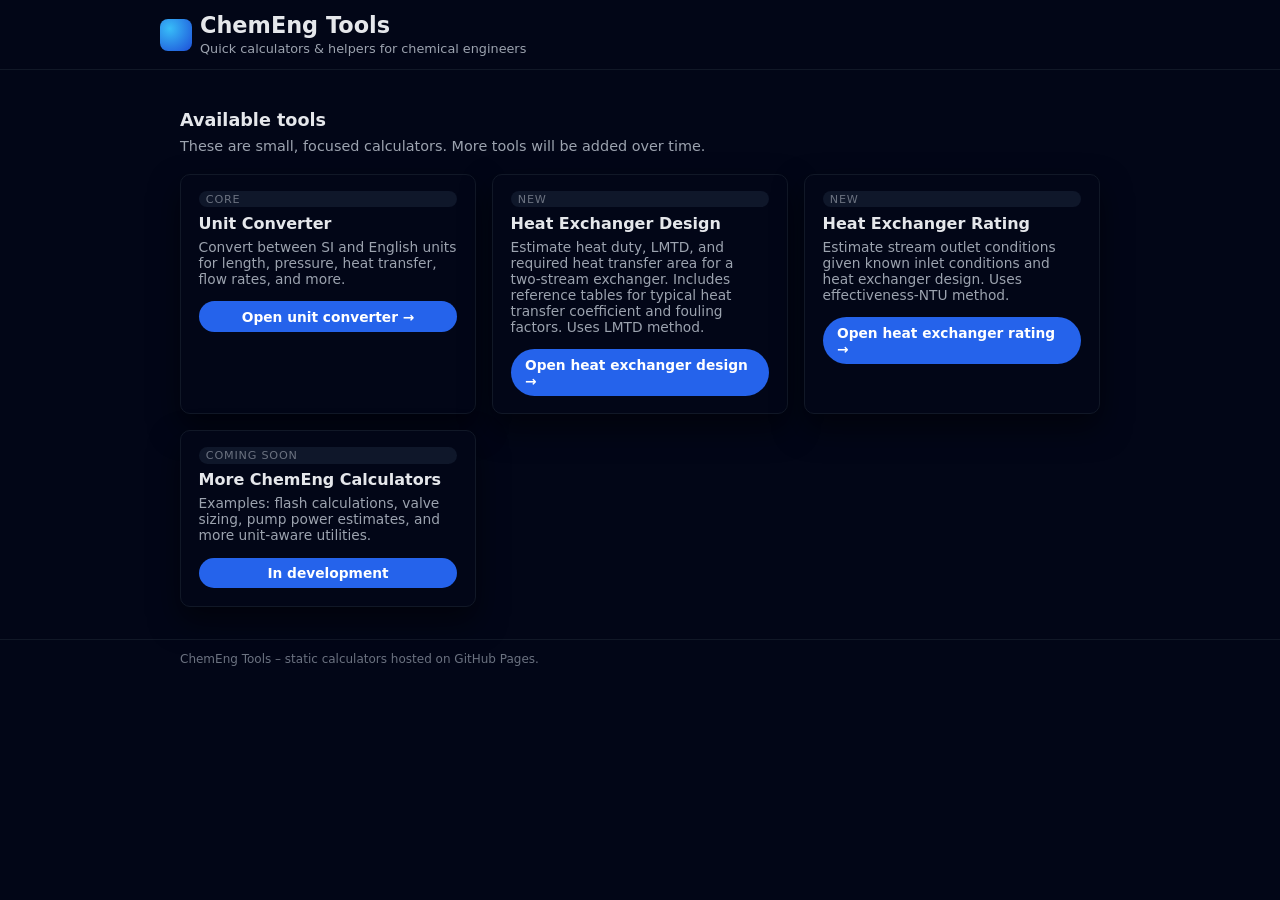
==== commit 84dbbdcf: "Update index.html" ====
--- a/index.html
+++ b/index.html
@@ -139,8 +139,7 @@
           <h3>Unit Converter</h3>
           <p>
             Convert between SI and English units for length, pressure, heat transfer,
-            flow rates, and more. Includes absolute ↔ gauge pressure and configurable
-            decimal places.
+            flow rates, and more.
           </p>
           <a class="button" href="unit-converter.html">
             Open unit converter →
@@ -152,12 +151,23 @@
           <span class="badge">New</span>
           <h3>Heat Exchanger Design</h3>
           <p>
-            Estimate heat duty, LMTD, overall coefficient with fouling, and required
-            heat transfer area for a two‑stream exchanger. Includes reference tables
-            for typical U and fouling factors.
+            Estimate heat duty, LMTD, and required heat transfer area for a two‑stream exchanger. Includes reference tables
+            for typical heat transfer coefficient and fouling factors. Uses LMTD method.
           </p>
           <a class="button" href="heat-exchanger-design.html">
             Open heat exchanger design →
+          </a>
+        </article>
+
+        <!-- Tool 3: Heat exchanger rating -->
+        <article class="card">
+          <span class="badge">New</span>
+          <h3>Heat Exchanger Rating</h3>
+          <p>
+            Estimate stream outlet conditions given known inlet conditions and heat exchanger design. Uses effectiveness-NTU method.
+          </p>
+          <a class="button" href="heat-exchanger-rating.html">
+            Open heat exchanger rating →
           </a>
         </article>
 
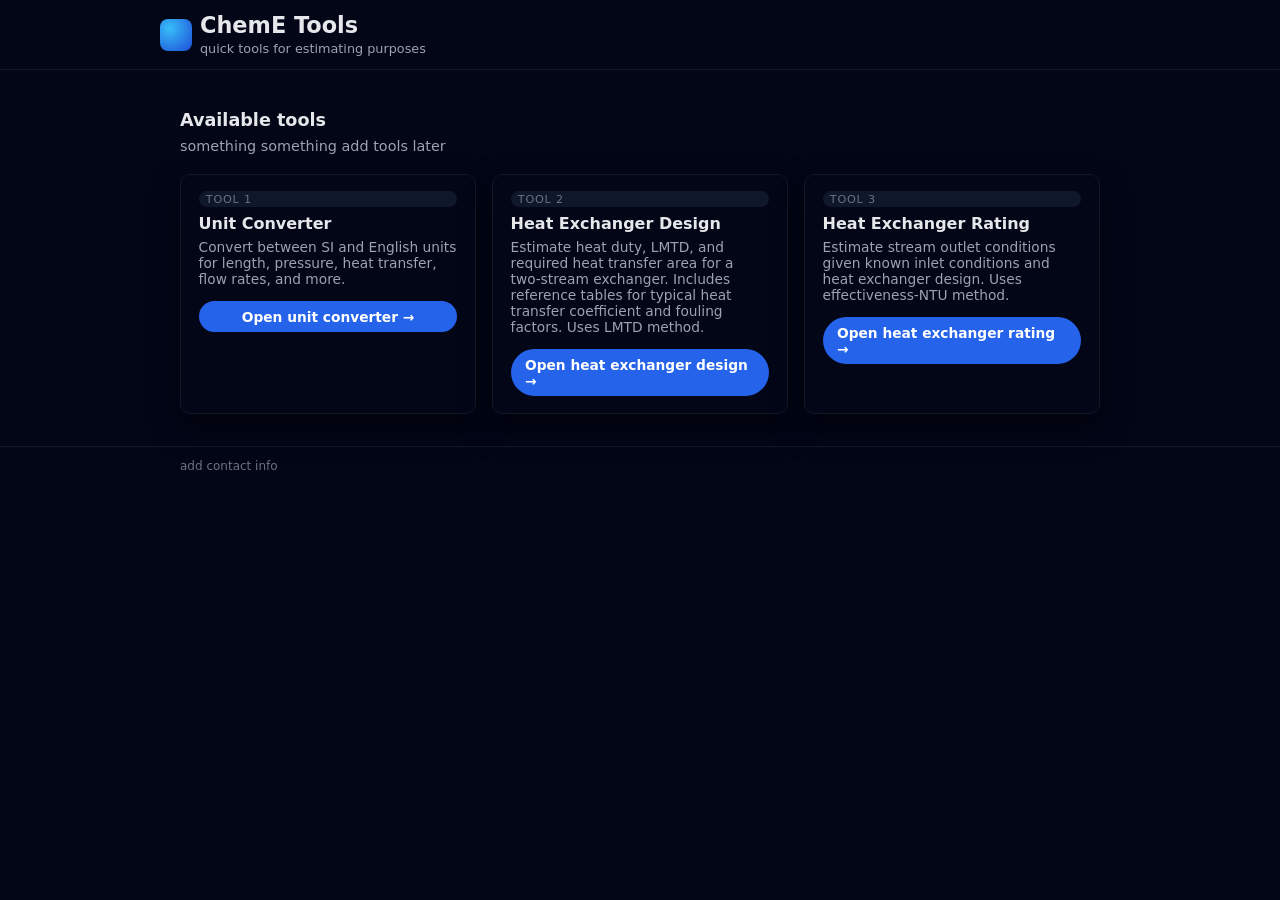
==== commit 8bd77c4e: "Update index.html" ====
--- a/index.html
+++ b/index.html
@@ -117,9 +117,9 @@
     <div class="container brand">
       <div class="logo"></div>
       <div>
-        <h1>ChemEng Tools</h1>
+        <h1>ChemE Tools</h1>
         <span style="font-size:0.8rem;color:#9ca3af;">
-          Quick calculators & helpers for chemical engineers
+          quick tools for estimating purposes
         </span>
       </div>
     </div>
@@ -129,13 +129,13 @@
     <div class="container">
       <h2>Available tools</h2>
       <p class="subtitle">
-        These are small, focused calculators. More tools will be added over time.
+        something something add tools later
       </p>
 
       <section class="grid">
         <!-- Tool 1: Unit converter -->
         <article class="card">
-          <span class="badge">Core</span>
+          <span class="badge">Tool 1</span>
           <h3>Unit Converter</h3>
           <p>
             Convert between SI and English units for length, pressure, heat transfer,
@@ -148,7 +148,7 @@
 
         <!-- Tool 2: Heat exchanger design -->
         <article class="card">
-          <span class="badge">New</span>
+          <span class="badge">Tool 2</span>
           <h3>Heat Exchanger Design</h3>
           <p>
             Estimate heat duty, LMTD, and required heat transfer area for a two‑stream exchanger. Includes reference tables
@@ -161,7 +161,7 @@
 
         <!-- Tool 3: Heat exchanger rating -->
         <article class="card">
-          <span class="badge">New</span>
+          <span class="badge">Tool 3</span>
           <h3>Heat Exchanger Rating</h3>
           <p>
             Estimate stream outlet conditions given known inlet conditions and heat exchanger design. Uses effectiveness-NTU method.
@@ -172,24 +172,14 @@
         </article>
 
         <!-- Placeholder for future tools -->
-        <article class="card">
-          <span class="badge">Coming soon</span>
-          <h3>More ChemEng Calculators</h3>
-          <p>
-            Examples: flash calculations, valve sizing, pump power estimates, and
-            more unit‑aware utilities.
-          </p>
-          <a class="button" href="#">
-            In development
-          </a>
-        </article>
+        
       </section>
     </div>
   </main>
 
   <footer>
     <div class="container">
-      ChemEng Tools – static calculators hosted on GitHub Pages.
+      add contact info
     </div>
   </footer>
 </body>
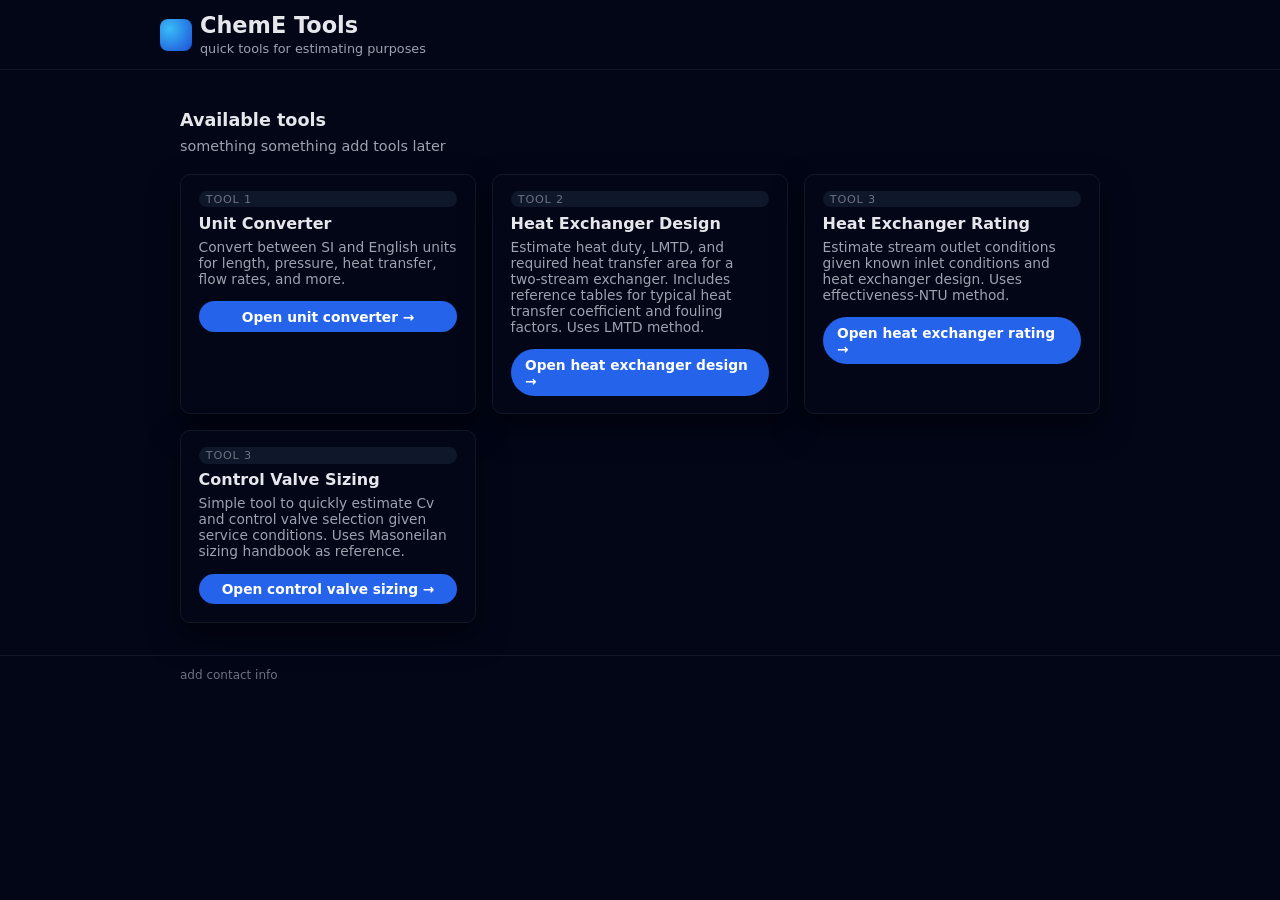
==== commit 3c30b427: "Update index.html" ====
--- a/index.html
+++ b/index.html
@@ -171,6 +171,18 @@
           </a>
         </article>
 
+        <!-- Tool 4: Control valve sizing -->
+        <article class="card">
+          <span class="badge">Tool 3</span>
+          <h3>Control Valve Sizing</h3>
+          <p>
+            Simple tool to quickly estimate Cv and control valve selection given service conditions. Uses Masoneilan sizing handbook as reference.
+          </p>
+          <a class="button" href="control-valve-sizing.html">
+            Open control valve sizing →
+          </a>
+        </article>
+        
         <!-- Placeholder for future tools -->
         
       </section>
